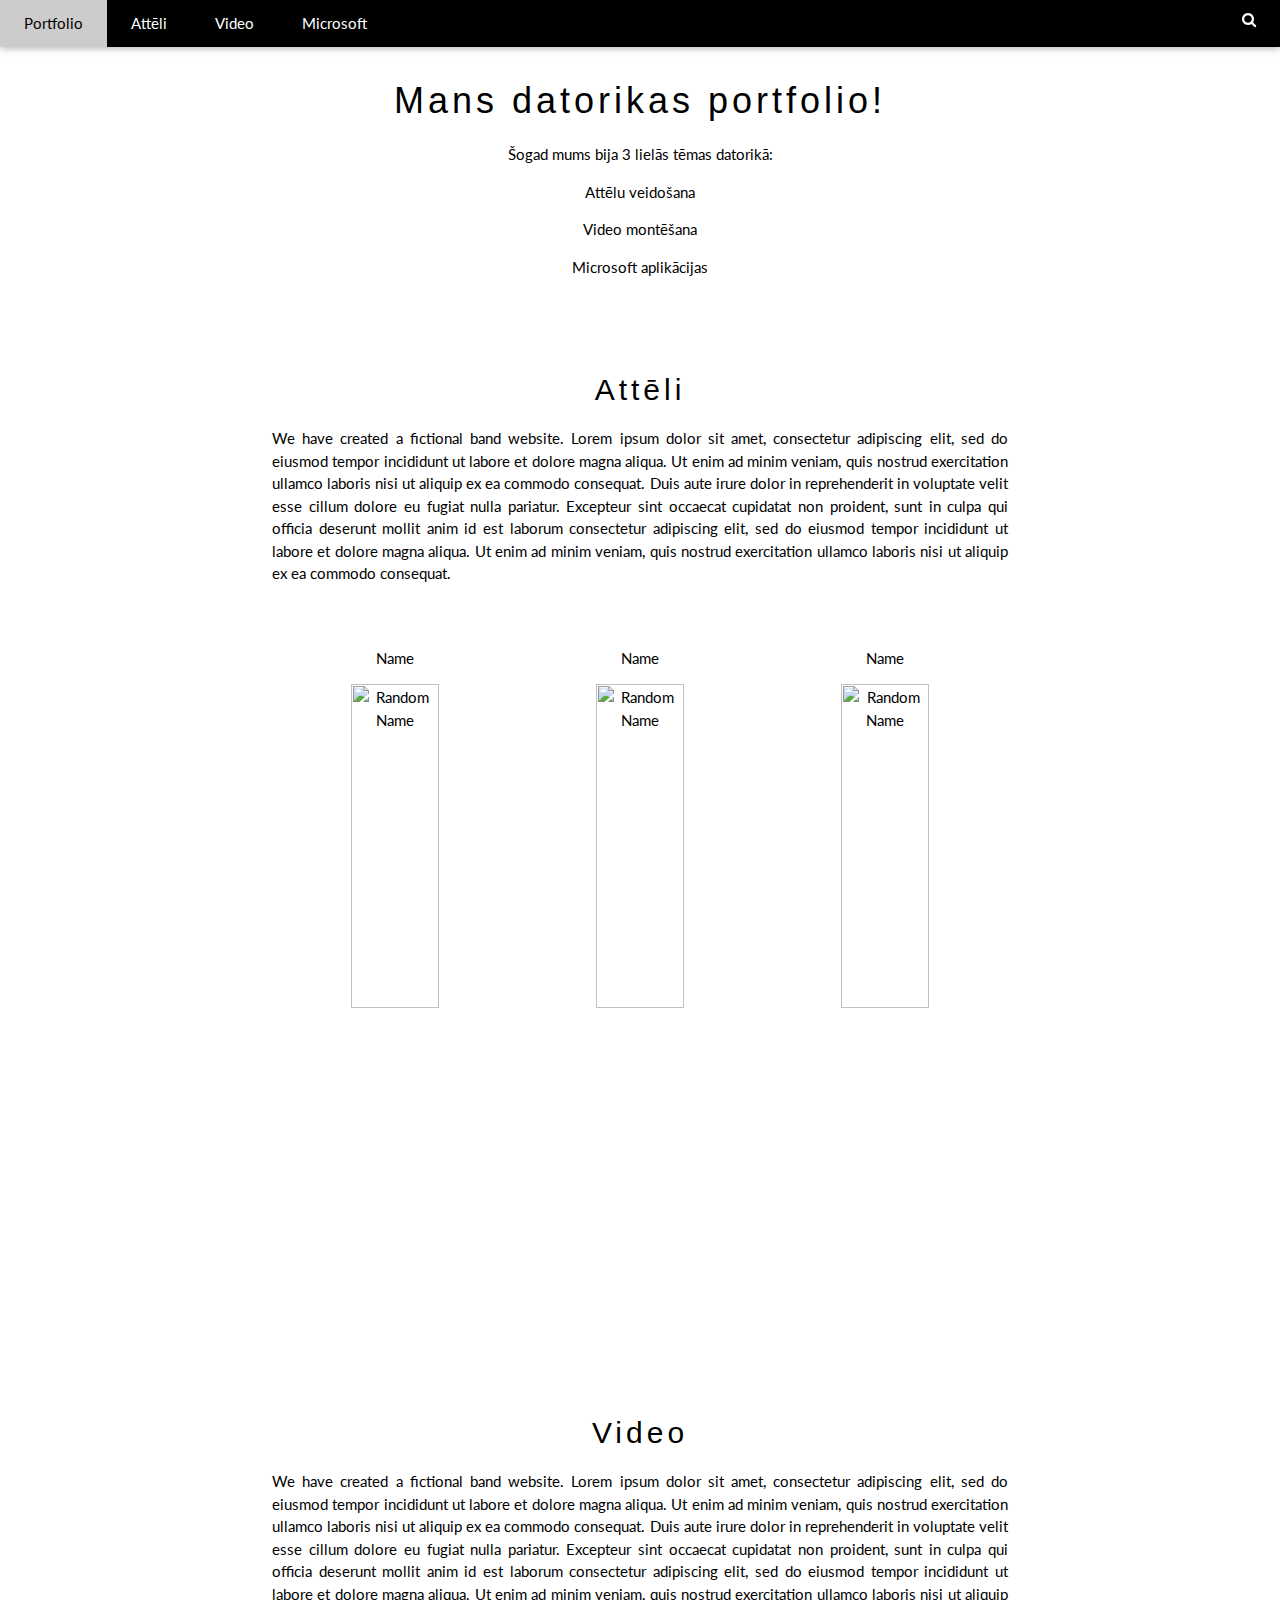
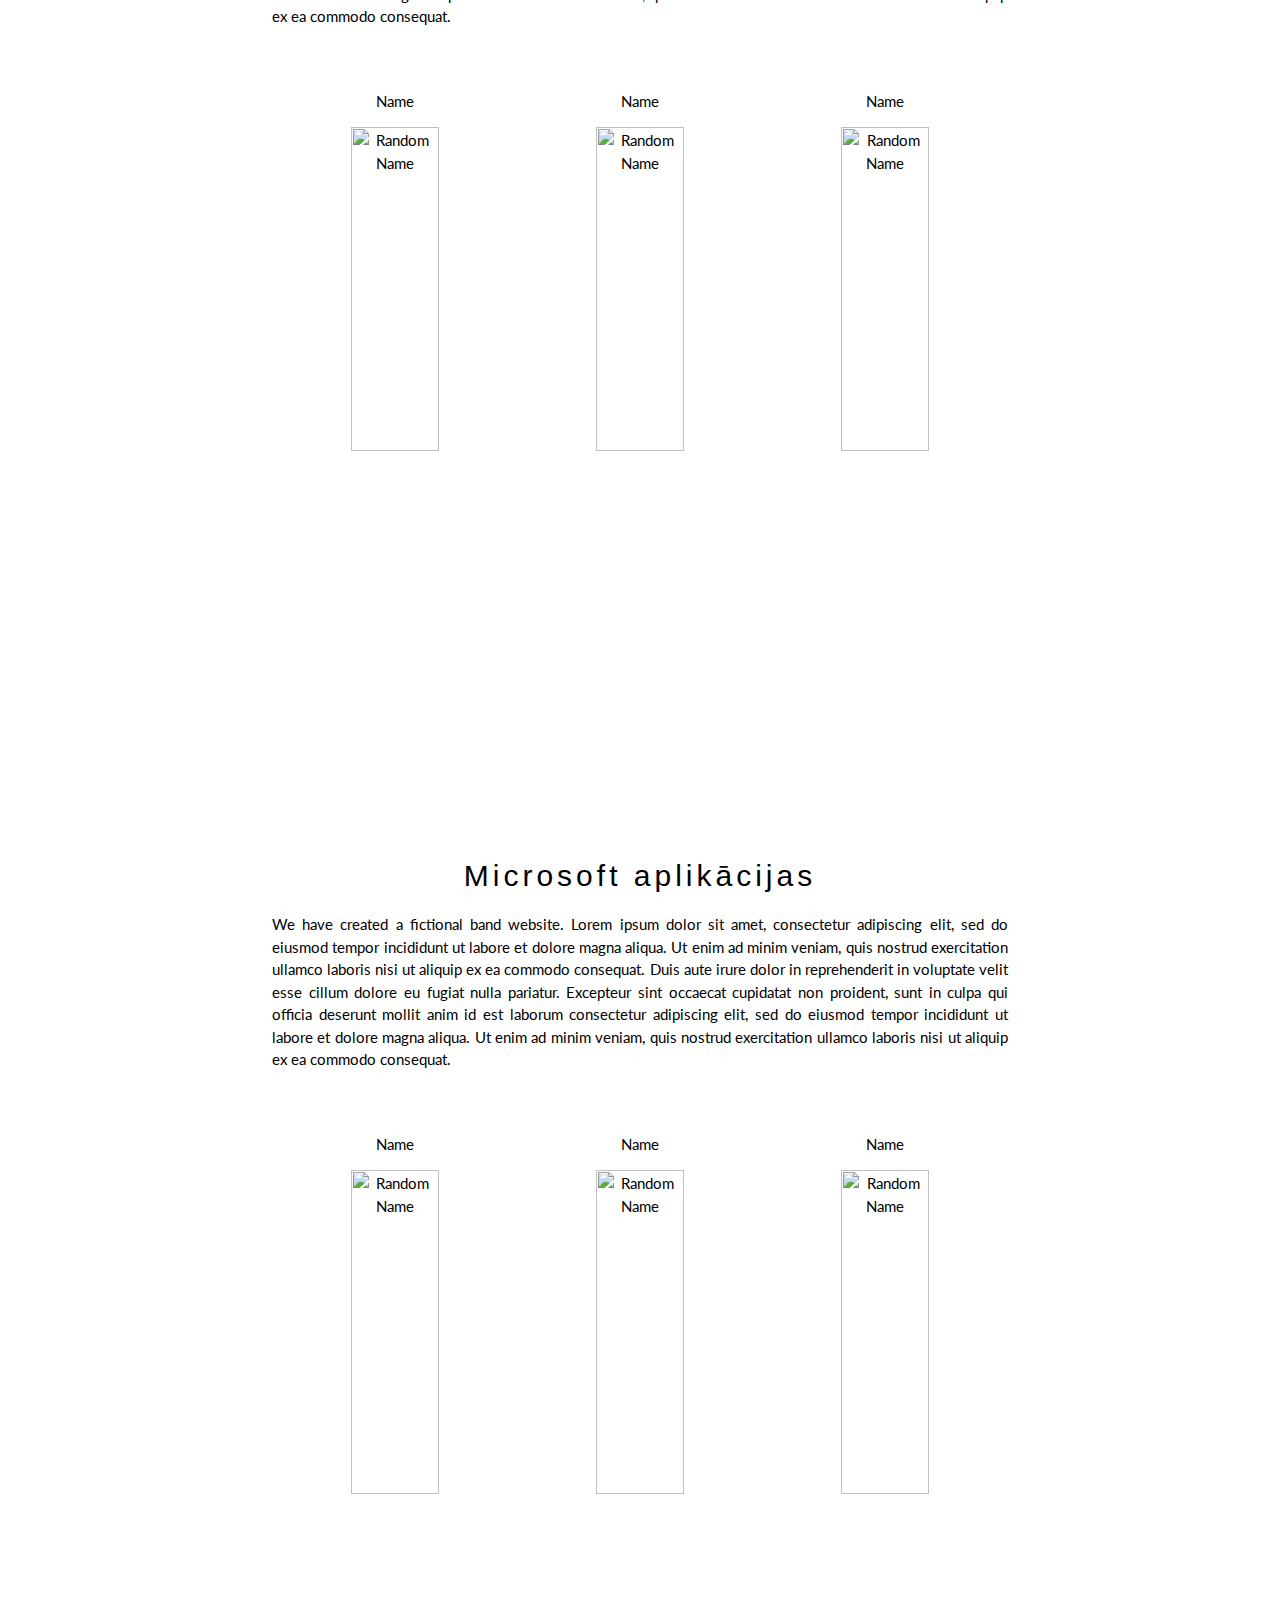
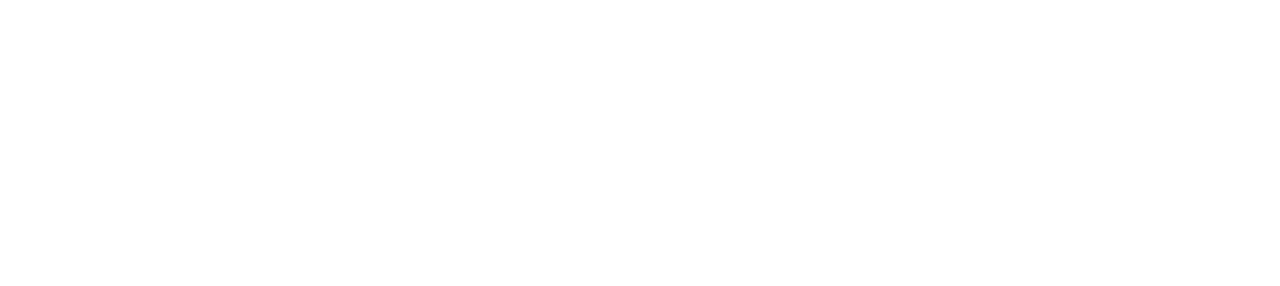
==== index.html @ 51eeb50b "" ====
<html lang="en">
<head>
<title>Mans datorikas portfolio!</title>
<meta charset="UTF-8">
<meta name="viewport" content="width=device-width, initial-scale=1">
<link rel="stylesheet" href="https://www.w3schools.com/w3css/4/w3.css">
<link rel="stylesheet" href="https://fonts.googleapis.com/css?family=Lato">
<link rel="stylesheet" href="https://cdnjs.cloudflare.com/ajax/libs/font-awesome/4.7.0/css/font-awesome.min.css">
<style>
body {font-family: "Lato", sans-serif}
.mySlides {display: none}
</style>
</head>
<body>

    <!-- Navbar -->
<div class="w3-top">
  <div class="w3-bar w3-black w3-card">
    <a class="w3-bar-item w3-button w3-padding-large w3-hide-medium w3-hide-large w3-right" href="javascript:void(0)" onclick="myFunction()" title="Toggle Navigation Menu"><i class="fa fa-bars"></i></a>
    <a href="#" class="w3-bar-item w3-button w3-padding-large">Portfolio</a>
    <a href="#Attēli" class="w3-bar-item w3-button w3-padding-large w3-hide-small">Attēli</a>
    <a href="#Video" class="w3-bar-item w3-button w3-padding-large w3-hide-small">Video</a>
    <a href="#Microsoft_aplikācijas" class="w3-bar-item w3-button w3-padding-large w3-hide-small">Microsoft</a>
    <div class="w3-dropdown-hover w3-hide-small">
    </div>
    <a href="javascript:void(0)" class="w3-padding-large w3-hover-red w3-hide-small w3-right"><i class="fa fa-search"></i></a>
  </div>
</div>

<!-- Navbar on small screens (remove the onclick attribute if you want the navbar to always show on top of the content when clicking on the links) -->
<div id="navDemo" class="w3-bar-block w3-black w3-hide w3-hide-large w3-hide-medium w3-top" style="margin-top:46px">
  <a href="#Attēli" class="w3-bar-item w3-button w3-padding-large" onclick="myFunction()">Attēli</a>
  <a href="#Video" class="w3-bar-item w3-button w3-padding-large" onclick="myFunction()">Video</a>
  <a href="#Microsoft_aplikācijas" class="w3-bar-item w3-button w3-padding-large" onclick="myFunction()">Microsoft</a>
</div>

<div class="w3-container w3-content w3-center w3-padding-64" style="max-width:800px">
<h1 class="w3-wide">Mans datorikas portfolio!</h1>
<p>Šogad mums bija 3 lielās tēmas datorikā:</p>
<p>Attēlu veidošana</p>
<p>Video montēšana</p>
<p>Microsoft aplikācijas</p>
<!-- Attēli -->
  <div class="w3-container w3-content w3-center w3-padding-64" style="max-width:800px" id="Attēli">
    <h2 class="w3-wide">Attēli</h2>
    <p class="w3-justify">We have created a fictional band website. Lorem ipsum dolor sit amet, consectetur adipiscing elit, sed do eiusmod tempor incididunt ut labore et dolore magna aliqua. Ut enim ad minim veniam, quis nostrud exercitation ullamco laboris nisi ut aliquip
      ex ea commodo consequat. Duis aute irure dolor in reprehenderit in voluptate velit esse cillum dolore eu fugiat nulla pariatur. Excepteur sint occaecat cupidatat non proident, sunt in culpa qui officia deserunt mollit anim id est laborum consectetur
      adipiscing elit, sed do eiusmod tempor incididunt ut labore et dolore magna aliqua. Ut enim ad minim veniam, quis nostrud exercitation ullamco laboris nisi ut aliquip ex ea commodo consequat.</p>
    <div class="w3-row w3-padding-32">
      <div class="w3-third">
        <p>Name</p>
        <img src="/w3images/bandmember.jpg" class="w3-round w3-margin-bottom" alt="Random Name" style="width:60%">
      </div>
      <div class="w3-third">
        <p>Name</p>
        <img src="/w3images/bandmember.jpg" class="w3-round w3-margin-bottom" alt="Random Name" style="width:60%">
      </div>
      <div class="w3-third">
        <p>Name</p>
        <img src="/w3images/bandmember.jpg" class="w3-round" alt="Random Name" style="width:60%">
      </div>
    </div>
  </div>

<!-- Video -->
  <div class="w3-container w3-content w3-center w3-padding-64" style="max-width:800px" id="Video">
    <h2 class="w3-wide">Video</h2>
    <p class="w3-justify">We have created a fictional band website. Lorem ipsum dolor sit amet, consectetur adipiscing elit, sed do eiusmod tempor incididunt ut labore et dolore magna aliqua. Ut enim ad minim veniam, quis nostrud exercitation ullamco laboris nisi ut aliquip
      ex ea commodo consequat. Duis aute irure dolor in reprehenderit in voluptate velit esse cillum dolore eu fugiat nulla pariatur. Excepteur sint occaecat cupidatat non proident, sunt in culpa qui officia deserunt mollit anim id est laborum consectetur
      adipiscing elit, sed do eiusmod tempor incididunt ut labore et dolore magna aliqua. Ut enim ad minim veniam, quis nostrud exercitation ullamco laboris nisi ut aliquip ex ea commodo consequat.</p>
    <div class="w3-row w3-padding-32">
      <div class="w3-third">
        <p>Name</p>
        <img src="/w3images/bandmember.jpg" class="w3-round w3-margin-bottom" alt="Random Name" style="width:60%">
      </div>
      <div class="w3-third">
        <p>Name</p>
        <img src="/w3images/bandmember.jpg" class="w3-round w3-margin-bottom" alt="Random Name" style="width:60%">
      </div>
      <div class="w3-third">
        <p>Name</p>
        <img src="/w3images/bandmember.jpg" class="w3-round" alt="Random Name" style="width:60%">
      </div>
    </div>
  </div>

<!-- Microsoft -->
  <div class="w3-container w3-content w3-center w3-padding-64" style="max-width:800px" id="Microsoft">
    <h2 class="w3-wide">Microsoft aplikācijas</h2>
    <p class="w3-justify">We have created a fictional band website. Lorem ipsum dolor sit amet, consectetur adipiscing elit, sed do eiusmod tempor incididunt ut labore et dolore magna aliqua. Ut enim ad minim veniam, quis nostrud exercitation ullamco laboris nisi ut aliquip
      ex ea commodo consequat. Duis aute irure dolor in reprehenderit in voluptate velit esse cillum dolore eu fugiat nulla pariatur. Excepteur sint occaecat cupidatat non proident, sunt in culpa qui officia deserunt mollit anim id est laborum consectetur
      adipiscing elit, sed do eiusmod tempor incididunt ut labore et dolore magna aliqua. Ut enim ad minim veniam, quis nostrud exercitation ullamco laboris nisi ut aliquip ex ea commodo consequat.</p>
    <div class="w3-row w3-padding-32">
      <div class="w3-third">
        <p>Name</p>
        <img src="/w3images/bandmember.jpg" class="w3-round w3-margin-bottom" alt="Random Name" style="width:60%">
      </div>
      <div class="w3-third">
        <p>Name</p>
        <img src="/w3images/bandmember.jpg" class="w3-round w3-margin-bottom" alt="Random Name" style="width:60%">
      </div>
      <div class="w3-third">
        <p>Name</p>
        <img src="/w3images/bandmember.jpg" class="w3-round" alt="Random Name" style="width:60%">
      </div>
    </div>
  </div>

<script>

// Used to toggle the menu on small screens when clicking on the menu button
function myFunction() {
  var x = document.getElementById("navDemo");
  if (x.className.indexOf("w3-show") == -1) {
    x.className += " w3-show";
  } else { 
    x.className = x.className.replace(" w3-show", "");
  }
}

// When the user clicks anywhere outside of the modal, close it
var modal = document.getElementById('ticketModal');
window.onclick = function(event) {
  if (event.target == modal) {
    modal.style.display = "none";
  }
}
</script>

</body>
</html>
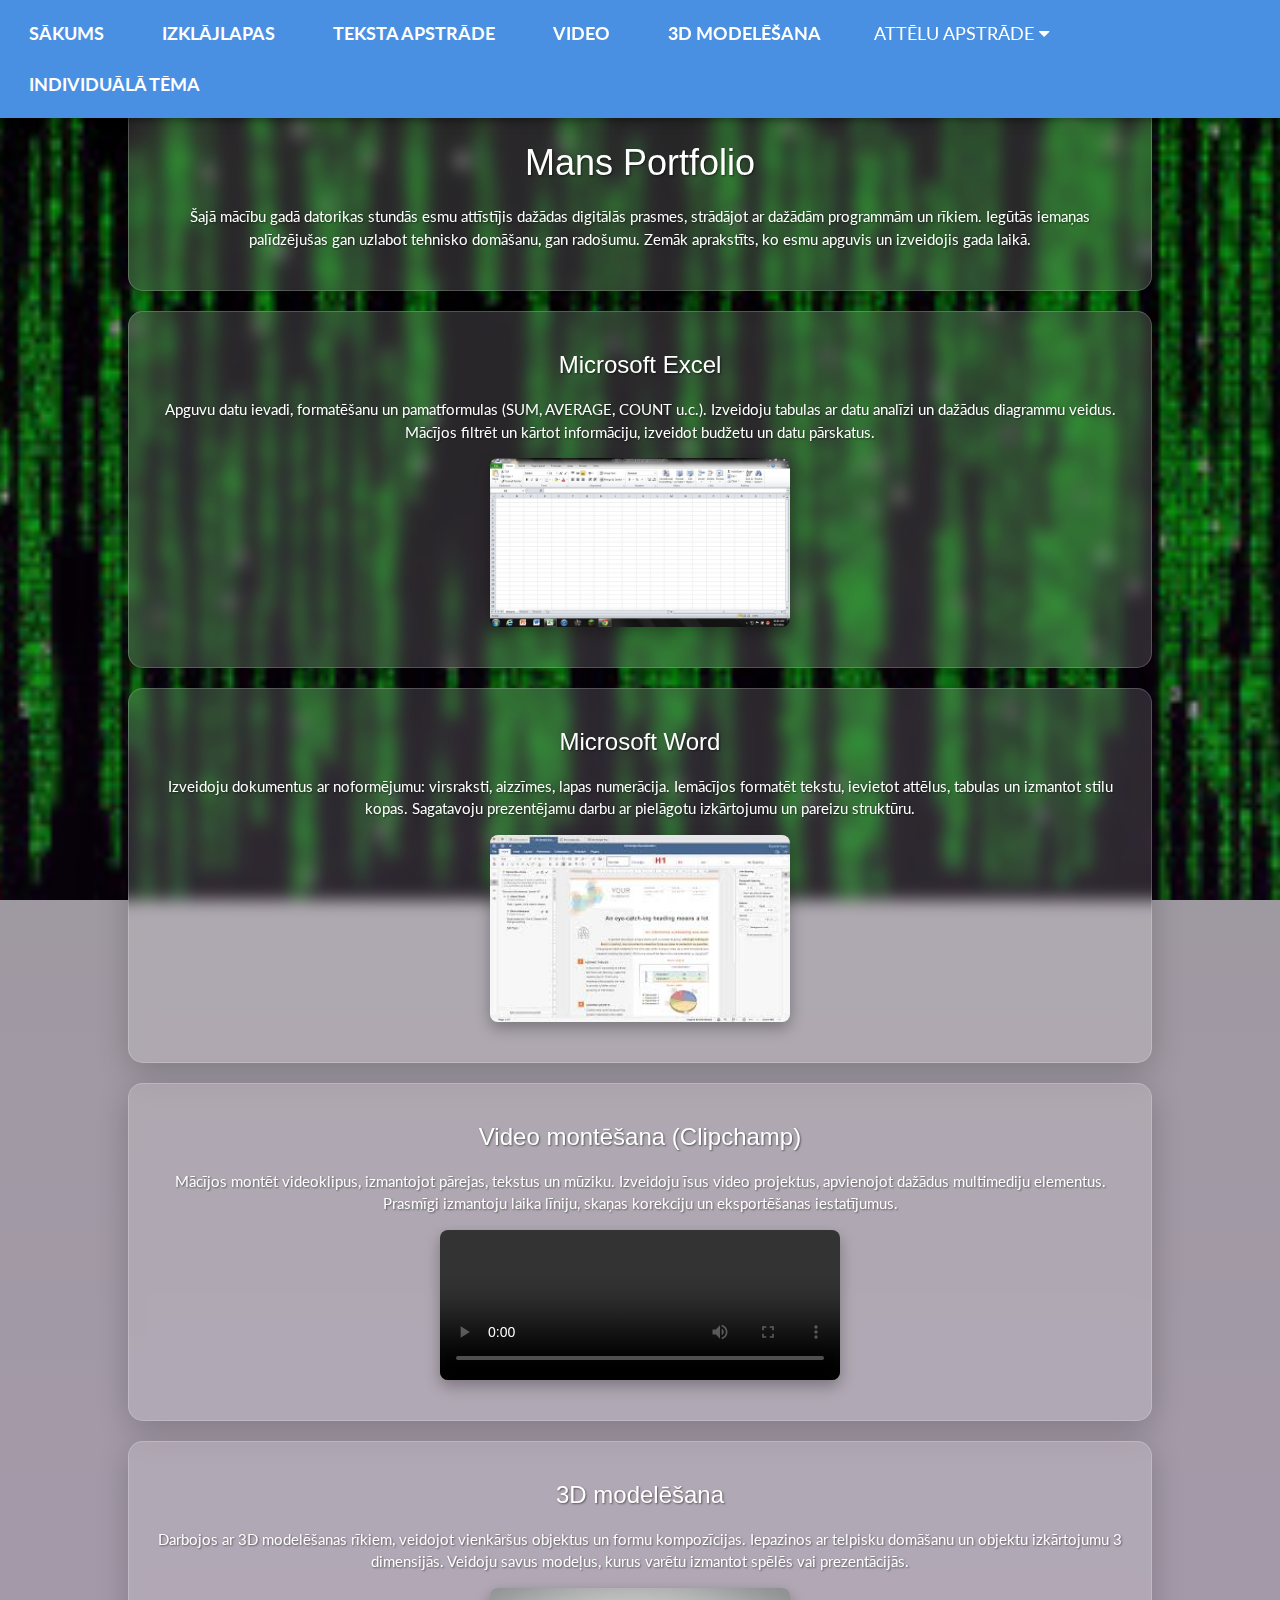
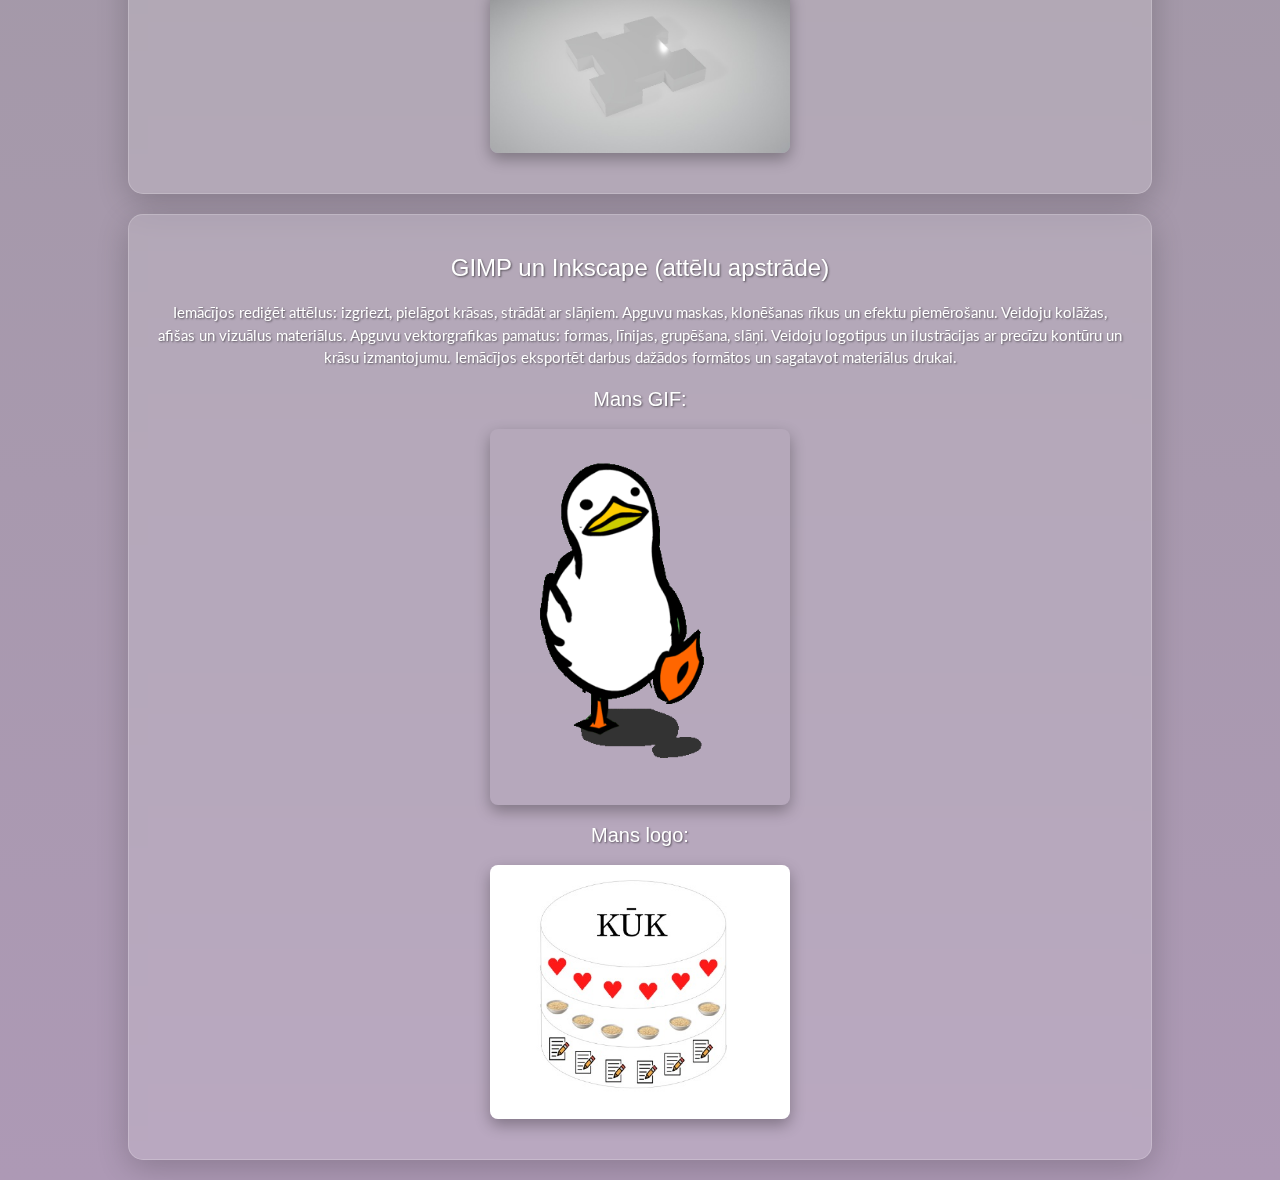
==== commit a8df4744: "" ====
--- a/index.html
+++ b/index.html
@@ -1,112 +1,268 @@
+<!DOCTYPE html>
 <html lang="en">
 <head>
-<title>Mans datorikas portfolio!</title>
+<title>Mans portfolio</title>
 <meta charset="UTF-8">
 <meta name="viewport" content="width=device-width, initial-scale=1">
 <link rel="stylesheet" href="https://www.w3schools.com/w3css/4/w3.css">
 <link rel="stylesheet" href="https://fonts.googleapis.com/css?family=Lato">
 <link rel="stylesheet" href="https://cdnjs.cloudflare.com/ajax/libs/font-awesome/4.7.0/css/font-awesome.min.css">
+<link rel="stylesheet" href="CSS/stils.css">
 <style>
-body {font-family: "Lato", sans-serif}
-.mySlides {display: none}
+    body {
+        font-family: 'Lato', sans-serif;
+        background: linear-gradient(rgba(0, 0, 0, 0.4), rgba(50, 0, 70, 0.4)), 
+                    url('images/aback.jpg') no-repeat center center fixed;
+        background-size: cover;
+        margin-top: 100px;
+        color: #f5f5f5;
+    }
+
+    h1, h3, h4, p {
+        color: #fff;
+        text-shadow: 1px 1px 2px rgba(0,0,0,0.5);
+    }
+
+    .w3-top {
+    box-shadow: 0 4px 12px rgba(0, 0, 0, 0.2);
+}
+
+.w3-bar {
+    background-color: #4A90E2 !important; /* Soft blue */
+    font-size: 18px;
+    padding: 8px 0;
+}
+
+.w3-bar a {
+    color: white !important;
+    padding: 14px 20px;
+    margin: 0 5px;
+    border-radius: 6px;
+    transition: background-color 0.3s, transform 0.2s;
+    display: inline-block;
+}
+
+.w3-bar a:hover {
+    background-color: #357ABD !important;
+    color: #fff !important;
+    
+}
+
+.w3-dropdown-content {
+    background-color: #4A90E2;
+    border-radius: 6px;
+    box-shadow: 0 8px 16px rgba(0, 0, 0, 0.2);
+}
+
+.w3-dropdown-content a {
+    color: white !important;
+    padding: 12px 16px;
+    display: block;
+    transition: background-color 0.3s;
+}
+
+.w3-dropdown-content a:hover {
+    background-color: #357ABD !important;
+}
+
+    .w3-panel {
+        padding: 25px;
+        border-radius: 15px;
+        background: rgba(255, 255, 255, 0.15);
+        backdrop-filter: blur(8px);
+        box-shadow: 0 8px 32px rgba(0, 0, 0, 0.2);
+        margin: 20px auto;
+        max-width: 80%;
+        text-align: center;
+        border: 1px solid rgba(255, 255, 255, 0.2);
+    }
+
+    img, video {
+        display: block;
+        margin: 15px auto;
+        border-radius: 8px;
+        box-shadow: 0 6px 15px rgba(0, 0, 0, 0.3);
+    }
+
+    ul {
+        list-style-type: none;
+        padding: 0;
+    }
+
+    ul li {
+        margin-bottom: 15px;
+    }
+
+    a {
+        color: #00e0ff;
+        text-decoration: none;
+        font-weight: bold;
+        transition: color 0.3s;
+    }
+
+    a:hover {
+        text-decoration: underline;
+        color: #ff80ab;
+    }
 </style>
+
+
 </head>
 <body>
 
-    <!-- Navbar -->
+<!-- Navbar -->
 <div class="w3-top">
   <div class="w3-bar w3-black w3-card">
     <a class="w3-bar-item w3-button w3-padding-large w3-hide-medium w3-hide-large w3-right" href="javascript:void(0)" onclick="myFunction()" title="Toggle Navigation Menu"><i class="fa fa-bars"></i></a>
-    <a href="#" class="w3-bar-item w3-button w3-padding-large">Portfolio</a>
-    <a href="#Attēli" class="w3-bar-item w3-button w3-padding-large w3-hide-small">Attēli</a>
-    <a href="#Video" class="w3-bar-item w3-button w3-padding-large w3-hide-small">Video</a>
-    <a href="#Microsoft_aplikācijas" class="w3-bar-item w3-button w3-padding-large w3-hide-small">Microsoft</a>
-    <div class="w3-dropdown-hover w3-hide-small">
-    </div>
-    <a href="javascript:void(0)" class="w3-padding-large w3-hover-red w3-hide-small w3-right"><i class="fa fa-search"></i></a>
-  </div>
-</div>
-
-<!-- Navbar on small screens (remove the onclick attribute if you want the navbar to always show on top of the content when clicking on the links) -->
-<div id="navDemo" class="w3-bar-block w3-black w3-hide w3-hide-large w3-hide-medium w3-top" style="margin-top:46px">
-  <a href="#Attēli" class="w3-bar-item w3-button w3-padding-large" onclick="myFunction()">Attēli</a>
-  <a href="#Video" class="w3-bar-item w3-button w3-padding-large" onclick="myFunction()">Video</a>
-  <a href="#Microsoft_aplikācijas" class="w3-bar-item w3-button w3-padding-large" onclick="myFunction()">Microsoft</a>
-</div>
-
-<div class="w3-container w3-content w3-center w3-padding-64" style="max-width:800px">
-<h1 class="w3-wide">Mans datorikas portfolio!</h1>
-<p>Šogad mums bija 3 lielās tēmas datorikā:</p>
-<p>Attēlu veidošana</p>
-<p>Video montēšana</p>
-<p>Microsoft aplikācijas</p>
-<!-- Attēli -->
-  <div class="w3-container w3-content w3-center w3-padding-64" style="max-width:800px" id="Attēli">
-    <h2 class="w3-wide">Attēli</h2>
-    <p class="w3-justify">We have created a fictional band website. Lorem ipsum dolor sit amet, consectetur adipiscing elit, sed do eiusmod tempor incididunt ut labore et dolore magna aliqua. Ut enim ad minim veniam, quis nostrud exercitation ullamco laboris nisi ut aliquip
-      ex ea commodo consequat. Duis aute irure dolor in reprehenderit in voluptate velit esse cillum dolore eu fugiat nulla pariatur. Excepteur sint occaecat cupidatat non proident, sunt in culpa qui officia deserunt mollit anim id est laborum consectetur
-      adipiscing elit, sed do eiusmod tempor incididunt ut labore et dolore magna aliqua. Ut enim ad minim veniam, quis nostrud exercitation ullamco laboris nisi ut aliquip ex ea commodo consequat.</p>
-    <div class="w3-row w3-padding-32">
-      <div class="w3-third">
-        <p>Name</p>
-        <img src="/w3images/bandmember.jpg" class="w3-round w3-margin-bottom" alt="Random Name" style="width:60%">
-      </div>
-      <div class="w3-third">
-        <p>Name</p>
-        <img src="/w3images/bandmember.jpg" class="w3-round w3-margin-bottom" alt="Random Name" style="width:60%">
-      </div>
-      <div class="w3-third">
-        <p>Name</p>
-        <img src="/w3images/bandmember.jpg" class="w3-round" alt="Random Name" style="width:60%">
+    <a href="#" class="w3-bar-item w3-button w3-padding-large w3-hover-white">SĀKUMS</a>
+        <a href="#excel" class="w3-bar-item w3-button w3-padding-large w3-hide-small w3-hover-white">IZKLĀJLAPAS</a>
+            <a href="#word" class="w3-bar-item w3-button w3-padding-large w3-hide-small w3-hover-white">TEKSTA APSTRĀDE</a>
+    <a href="#video" class="w3-bar-item w3-button w3-padding-large w3-hide-small w3-hover-white">VIDEO</a>
+        <a href="#model" class="w3-bar-item w3-button w3-padding-large w3-hide-small w3-hover-white">3D MODELĒŠANA</a>
+
+    <div class="w3-dropdown-hover w3-hide-small w3-hover-white">
+      <button class="w3-button w3-padding-large">ATTĒLU APSTRĀDE <i class="fa fa-caret-down"></i></button>
+      <div class="w3-dropdown-content w3-bar-block w3-black">
+        <a href="#rastr" class="w3-bar-item w3-button w3-hover-white">RASTRGRAFIKA</a>
+        <a href="#vektor" class="w3-bar-item w3-button w3-hover-white">VEKTORGRAFIKA</a>
       </div>
     </div>
-  </div>
-
-<!-- Video -->
-  <div class="w3-container w3-content w3-center w3-padding-64" style="max-width:800px" id="Video">
-    <h2 class="w3-wide">Video</h2>
-    <p class="w3-justify">We have created a fictional band website. Lorem ipsum dolor sit amet, consectetur adipiscing elit, sed do eiusmod tempor incididunt ut labore et dolore magna aliqua. Ut enim ad minim veniam, quis nostrud exercitation ullamco laboris nisi ut aliquip
-      ex ea commodo consequat. Duis aute irure dolor in reprehenderit in voluptate velit esse cillum dolore eu fugiat nulla pariatur. Excepteur sint occaecat cupidatat non proident, sunt in culpa qui officia deserunt mollit anim id est laborum consectetur
-      adipiscing elit, sed do eiusmod tempor incididunt ut labore et dolore magna aliqua. Ut enim ad minim veniam, quis nostrud exercitation ullamco laboris nisi ut aliquip ex ea commodo consequat.</p>
-    <div class="w3-row w3-padding-32">
-      <div class="w3-third">
-        <p>Name</p>
-        <img src="/w3images/bandmember.jpg" class="w3-round w3-margin-bottom" alt="Random Name" style="width:60%">
-      </div>
-      <div class="w3-third">
-        <p>Name</p>
-        <img src="/w3images/bandmember.jpg" class="w3-round w3-margin-bottom" alt="Random Name" style="width:60%">
-      </div>
-      <div class="w3-third">
-        <p>Name</p>
-        <img src="/w3images/bandmember.jpg" class="w3-round" alt="Random Name" style="width:60%">
-      </div>
+
+    
+
+    <a href="otrais.html" class="w3-bar-item w3-button w3-padding-large w3-hide-small w3-hover-white">INDIVIDUĀLĀ TĒMA</a>
+
+    
+    
+  </div>
+</div>
+
+<div id="navDemo" class="w3-bar-block w3-black w3-hide w3-hide-large w3-hide-medium w3-top" style="margin-top:46px">
+      <a href="#excel" class="w3-bar-item w3-button w3-padding-large w3-hover-white" onclick="myFunction()">IZKLĀJLAPAS</a>
+      <a href="#word" class="w3-bar-item w3-button w3-padding-large w3-hover-white" onclick="myFunction()">TEKSTA APSTRĀDE</a>
+  <a href="#video" class="w3-bar-item w3-button w3-padding-large w3-hover-white" onclick="myFunction()">VIDEO</a>
+   <a href="#model" class="w3-bar-item w3-button w3-padding-large w3-hover-white" onclick="myFunction()">3D MODELĒŠANA</a>
+
+      <a href="#gimp" class="w3-bar-item w3-button w3-padding-large w3-hover-white" onclick="myFunction()">ATTĒLU APSTRĀDE</a>
+
+
+  <a href="otrais.html" class="w3-bar-item w3-button w3-padding-large w3-hover-white" onclick="myFunction()">INDIVIDUĀLĀ TĒMA</a>
+</div>
+  
+  
+<div>
+    
+    
+    <div class='w3-panel '>
+        <h1>Mans Portfolio</h1>
+        <p>Šajā mācību gadā datorikas stundās esmu attīstījis dažādas digitālās prasmes, strādājot ar dažādām programmām un rīkiem. Iegūtās iemaņas palīdzējušas gan uzlabot tehnisko domāšanu, gan radošumu. Zemāk aprakstīts, ko esmu apguvis un izveidojis gada laikā.
+</p>
     </div>
-  </div>
-
-<!-- Microsoft -->
-  <div class="w3-container w3-content w3-center w3-padding-64" style="max-width:800px" id="Microsoft">
-    <h2 class="w3-wide">Microsoft aplikācijas</h2>
-    <p class="w3-justify">We have created a fictional band website. Lorem ipsum dolor sit amet, consectetur adipiscing elit, sed do eiusmod tempor incididunt ut labore et dolore magna aliqua. Ut enim ad minim veniam, quis nostrud exercitation ullamco laboris nisi ut aliquip
-      ex ea commodo consequat. Duis aute irure dolor in reprehenderit in voluptate velit esse cillum dolore eu fugiat nulla pariatur. Excepteur sint occaecat cupidatat non proident, sunt in culpa qui officia deserunt mollit anim id est laborum consectetur
-      adipiscing elit, sed do eiusmod tempor incididunt ut labore et dolore magna aliqua. Ut enim ad minim veniam, quis nostrud exercitation ullamco laboris nisi ut aliquip ex ea commodo consequat.</p>
-    <div class="w3-row w3-padding-32">
-      <div class="w3-third">
-        <p>Name</p>
-        <img src="/w3images/bandmember.jpg" class="w3-round w3-margin-bottom" alt="Random Name" style="width:60%">
-      </div>
-      <div class="w3-third">
-        <p>Name</p>
-        <img src="/w3images/bandmember.jpg" class="w3-round w3-margin-bottom" alt="Random Name" style="width:60%">
-      </div>
-      <div class="w3-third">
-        <p>Name</p>
-        <img src="/w3images/bandmember.jpg" class="w3-round" alt="Random Name" style="width:60%">
-      </div>
-    </div>
-  </div>
+    <div class="w3-panel " id="excel" >
+      <h3>Microsoft Excel</h3>
+      <p>Apguvu datu ievadi, formatēšanu un pamatformulas (SUM, AVERAGE, COUNT u.c.).
+
+Izveidoju tabulas ar datu analīzi un dažādus diagrammu veidus.
+
+Mācījos filtrēt un kārtot informāciju, izveidot budžetu un datu pārskatus.
+</p>
+      <img src="images/aexcel.jpg" alt="grafiks" width="300">
+  </div>
+    
+    <div id="word">
+     <div class="w3-panel ">
+      <h3>Microsoft Word</h3>
+      <p>Izveidoju dokumentus ar noformējumu: virsraksti, aizzīmes, lapas numerācija.
+
+Iemācījos formatēt tekstu, ievietot attēlus, tabulas un izmantot stilu kopas.
+
+Sagatavoju prezentējamu darbu ar pielāgotu izkārtojumu un pareizu struktūru.
+</p>
+      <img src="images/aword.jpg" alt="word teksts" width="300">
+     </div>
+  </div>
+    
+    <div class="w3-panel " id="video">
+      <h3>Video montēšana (Clipchamp)
+</h3>
+      <p>Mācījos montēt videoklipus, izmantojot pārejas, tekstus un mūziku.
+
+Izveidoju īsus video projektus, apvienojot dažādus multimediju elementus.
+
+Prasmīgi izmantoju laika līniju, skaņas korekciju un eksportēšanas iestatījumus.
+</p>
+      <video width="400" controls>
+  <source src="images/Video.mp4" type="video/mp4" class="video">
+  <source src="images/Video.ogg" type="video/ogg" class="video">
+  Your browser does not support HTML video.
+</video>
+  </div>
+    
+    <div class="w3-panel " id="model">
+      <h3>3D modelēšana</h3>
+      <p>Darbojos ar 3D modelēšanas rīkiem, veidojot vienkāršus objektus un formu kompozīcijas.
+
+Iepazinos ar telpisku domāšanu un objektu izkārtojumu 3 dimensijās.
+
+Veidoju savus modeļus, kurus varētu izmantot spēlēs vai prezentācijās.
+
+</p>
+      <img src="images/a3d.jpg" alt="3d modelis" width="300">
+  </div>
+    
+ <div id="gimp">
+     <div class="w3-panel ">
+      <h3>GIMP un Inkscape (attēlu apstrāde)</h3>
+      <p>Iemācījos rediģēt attēlus: izgriezt, pielāgot krāsas, strādāt ar slāņiem.
+
+Apguvu maskas, klonēšanas rīkus un efektu piemērošanu.
+
+Veidoju kolāžas, afišas un vizuālus materiālus. Apguvu vektorgrafikas pamatus: formas, līnijas, grupēšana, slāņi.
+
+Veidoju logotipus un ilustrācijas ar precīzu kontūru un krāsu izmantojumu.
+
+Iemācījos eksportēt darbus dažādos formātos un sagatavot materiālus drukai.
+</p>
+      
+      
+        <h4 id="rastr">Mans GIF:</h4>
+        <img src="images/agif.gif" alt="gif" width="300">
+   
+        <h4 id="vektor">Mans logo:</h4>  
+        <img src="images/alogo.jpg" alt="logo" width="300">
+    
+
+      
+
+     </div>
+  </div>
+  
+    
+    
+    
+
+    
+    
+  
+
+</div>
 
 <script>
+// Automatic Slideshow - change image every 4 seconds
+var myIndex = 0;
+carousel();
+
+function carousel() {
+  var i;
+  var x = document.getElementsByClassName("mySlides");
+  for (i = 0; i < x.length; i++) {
+    x[i].style.display = "none";  
+  }
+  myIndex++;
+  if (myIndex > x.length) {myIndex = 1}    
+  x[myIndex-1].style.display = "block";  
+  setTimeout(carousel, 4000);    
+}
 
 // Used to toggle the menu on small screens when clicking on the menu button
 function myFunction() {
@@ -125,9 +281,9 @@
     modal.style.display = "none";
   }
 }
+
+
 </script>
 
 </body>
 </html>
-
-
--- a/CSS/stils.css
+++ b/CSS/stils.css
@@ -0,0 +1,19 @@
+body {
+    background-image: url('../images/aback.jpg');
+    background-position: center;
+    font-family: "Lato", sans-serif;
+    margin-top: 90px;
+}
+
+h1 {
+    color: white;
+    text-align: center;
+}
+
+:target::before {
+    content: "";
+    display: block;
+    height: 100px; /* Pielāgo atbilstoši navigācijas joslas augstumam */
+    margin-top: 100px;
+}
+
